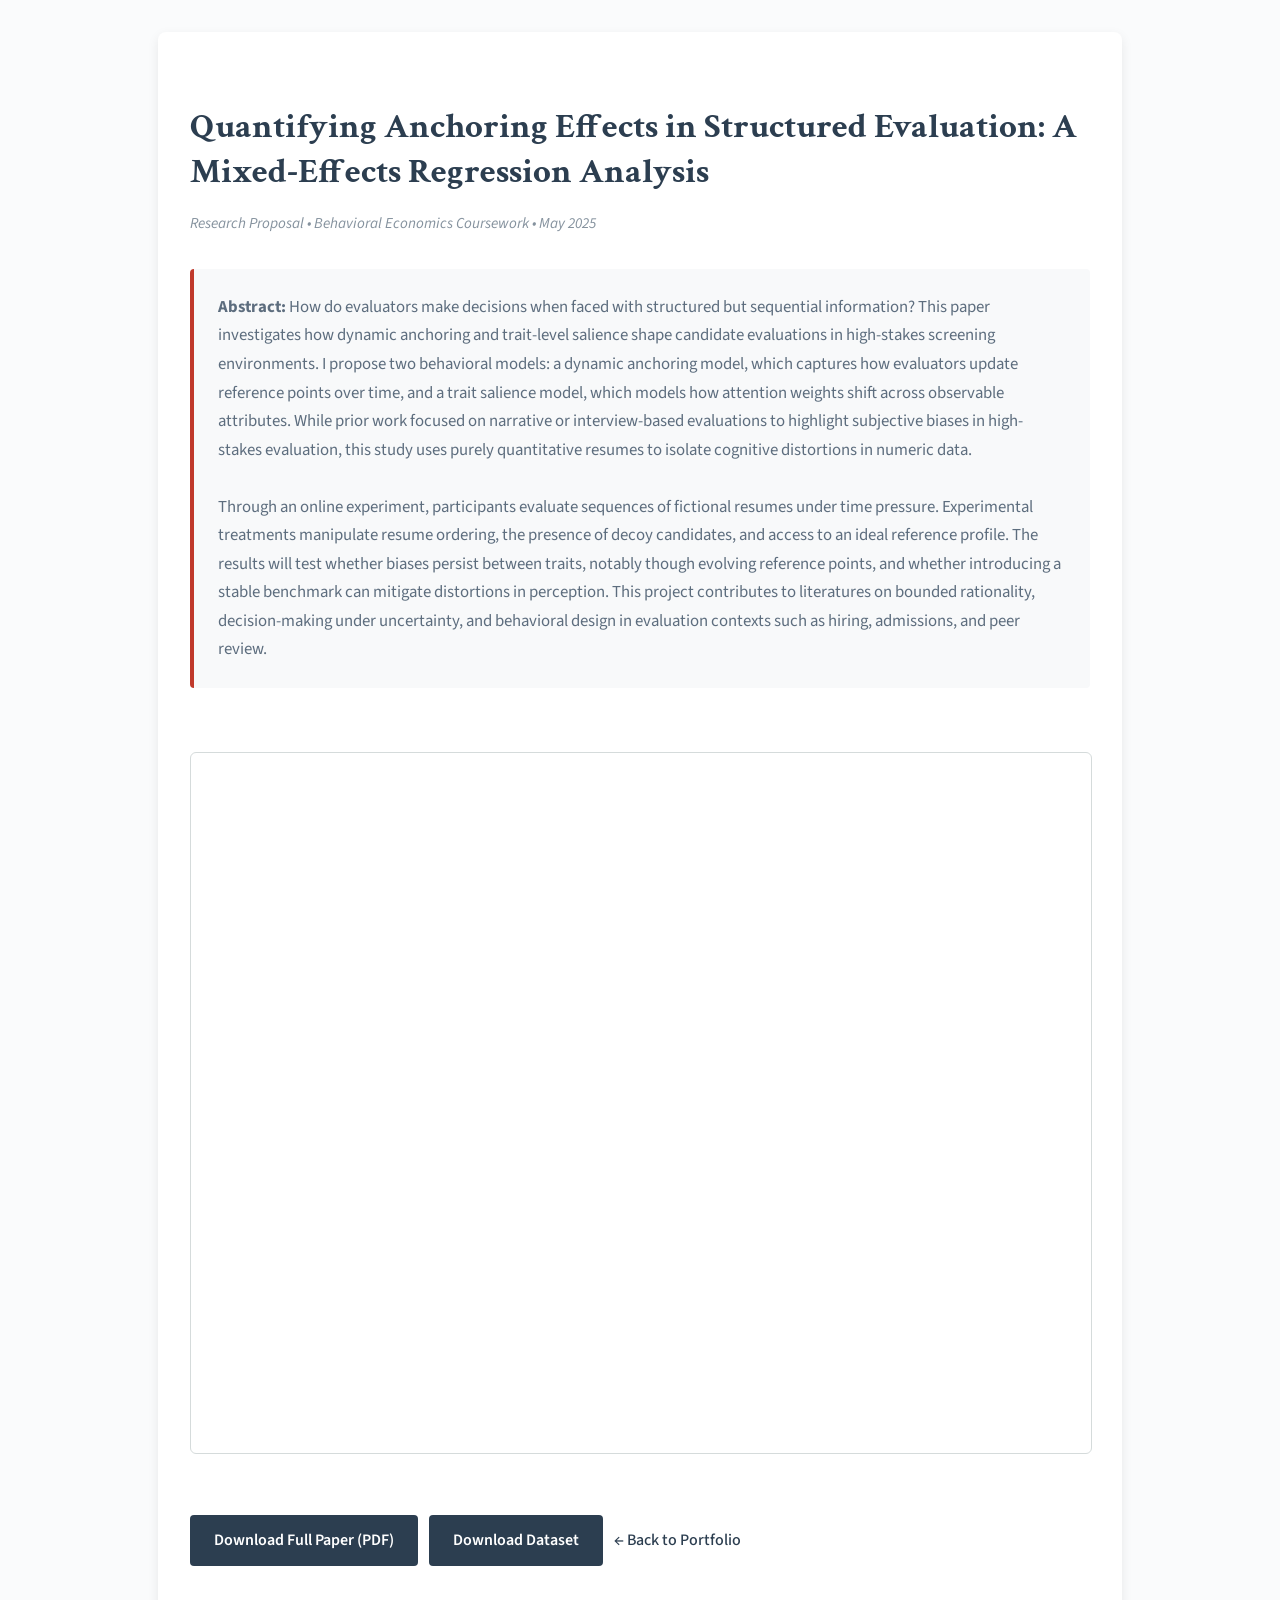
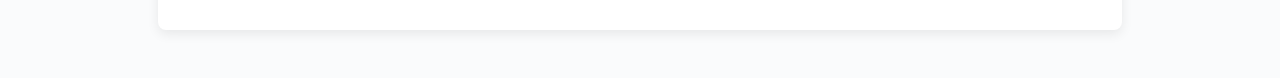
==== anchoring-analysis.html @ 55254a04 "Initial commit" ====
<!DOCTYPE html>
<html lang="en">
<head>
    <meta charset="UTF-8">
    <meta name="viewport" content="width=device-width, initial-scale=1.0">
    <title>Anchoring in Context: Decoy Effects and Dynamic Reference Distortion in
        Evaluation | Jorge Ballestero</title>
    <link href="https://fonts.googleapis.com/css2?family=Crimson+Text:ital,wght@0,400;0,600;1,400&family=Source+Sans+Pro:wght@300;400;600;700&display=swap" rel="stylesheet">
    <style>
        body {
            font-family: 'Source Sans Pro', sans-serif;
            margin: 0;
            padding: 0;
            background: #fafbfc;
            color: #2c3e50;
            line-height: 1.7;
        }
        .container {
            max-width: 900px;
            margin: auto;
            padding: 3rem 2rem;
            background: #ffffff;
            box-shadow: 0 4px 12px rgba(0,0,0,0.08);
            border-radius: 8px;
            margin-top: 2rem;
            margin-bottom: 3rem;
        }
        h1 {
            font-family: 'Crimson Text', serif;
            font-size: 2.2rem;
            margin-bottom: 1rem;
            color: #2c3e50;
            line-height: 1.3;
        }
        .meta {
            font-size: 0.95rem;
            color: #85929e;
            margin-bottom: 2rem;
            font-style: italic;
        }
        .abstract {
            font-size: 1.05rem;
            line-height: 1.7;
            color: #5d6d7e;
            margin-bottom: 2rem;
            padding: 1.5rem;
            background: #f8f9fa;
            border-left: 4px solid #c0392b;
            border-radius: 4px;
        }
        iframe {
            width: 100%;
            height: 700px;
            margin: 2rem 0;
            border: 1px solid #d5dbdb;
            border-radius: 6px;
        }
        .download-btn {
            display: inline-block;
            margin: 1rem 0.5rem 1rem 0;
            padding: 0.75rem 1.5rem;
            background-color: #2c3e50;
            color: white;
            text-decoration: none;
            font-weight: 600;
            border-radius: 4px;
            transition: background-color 0.3s ease;
        }
        .download-btn:hover {
            background-color: #34495e;
        }
        .back-link {
            display: inline-block;
            margin-top: 2rem;
            text-decoration: none;
            color: #2c3e50;
            font-weight: 500;
            border-bottom: 1px solid transparent;
            transition: all 0.3s ease;
        }
        .back-link:hover {
            color: #c0392b;
            border-bottom-color: #c0392b;
        }
    </style>
</head>
<body>
    <div class="container">
        <h1>Quantifying Anchoring Effects in Structured Evaluation: A Mixed-Effects Regression Analysis</h1>
        <div class="meta">Research Proposal • Behavioral Economics Coursework • May 2025</div>
        
        <div class="abstract">
            <strong>Abstract:</strong> How do evaluators make decisions when faced with structured but sequential information? This paper investigates how dynamic anchoring and trait-level salience shape candidate evaluations in high-stakes screening environments. I propose two behavioral models: a dynamic anchoring model, which captures how evaluators update reference points over time, and a trait salience model, which models how attention weights shift across observable attributes. While prior work focused on narrative or interview-based evaluations to highlight subjective biases in high-stakes evaluation, this study uses purely quantitative resumes to isolate cognitive distortions in numeric data. <br> <br> Through an online experiment, participants evaluate sequences of fictional resumes under time pressure. Experimental treatments manipulate resume ordering, the presence of decoy candidates, and access to an ideal reference profile. The results will test whether biases persist between traits, notably though evolving reference points, and whether introducing a stable benchmark can mitigate distortions in perception. This project contributes to literatures on bounded rationality, decision-making under uncertainty, and behavioral design in evaluation contexts such as hiring, admissions, and peer review.
        </div>
        
        <iframe src="pdf/anchoring-analysis.pdf"></iframe>
        
        <a class="download-btn" href="pdf/anchoring-analysis.pdf" download>
            Download Full Paper (PDF)
        </a>
        <a class="download-btn" href="data/anchoring-data.csv" download>
            Download Dataset
        </a>
        
        <a class="back-link" href="index.html">← Back to Portfolio</a>
    </div>
</body>
</html>
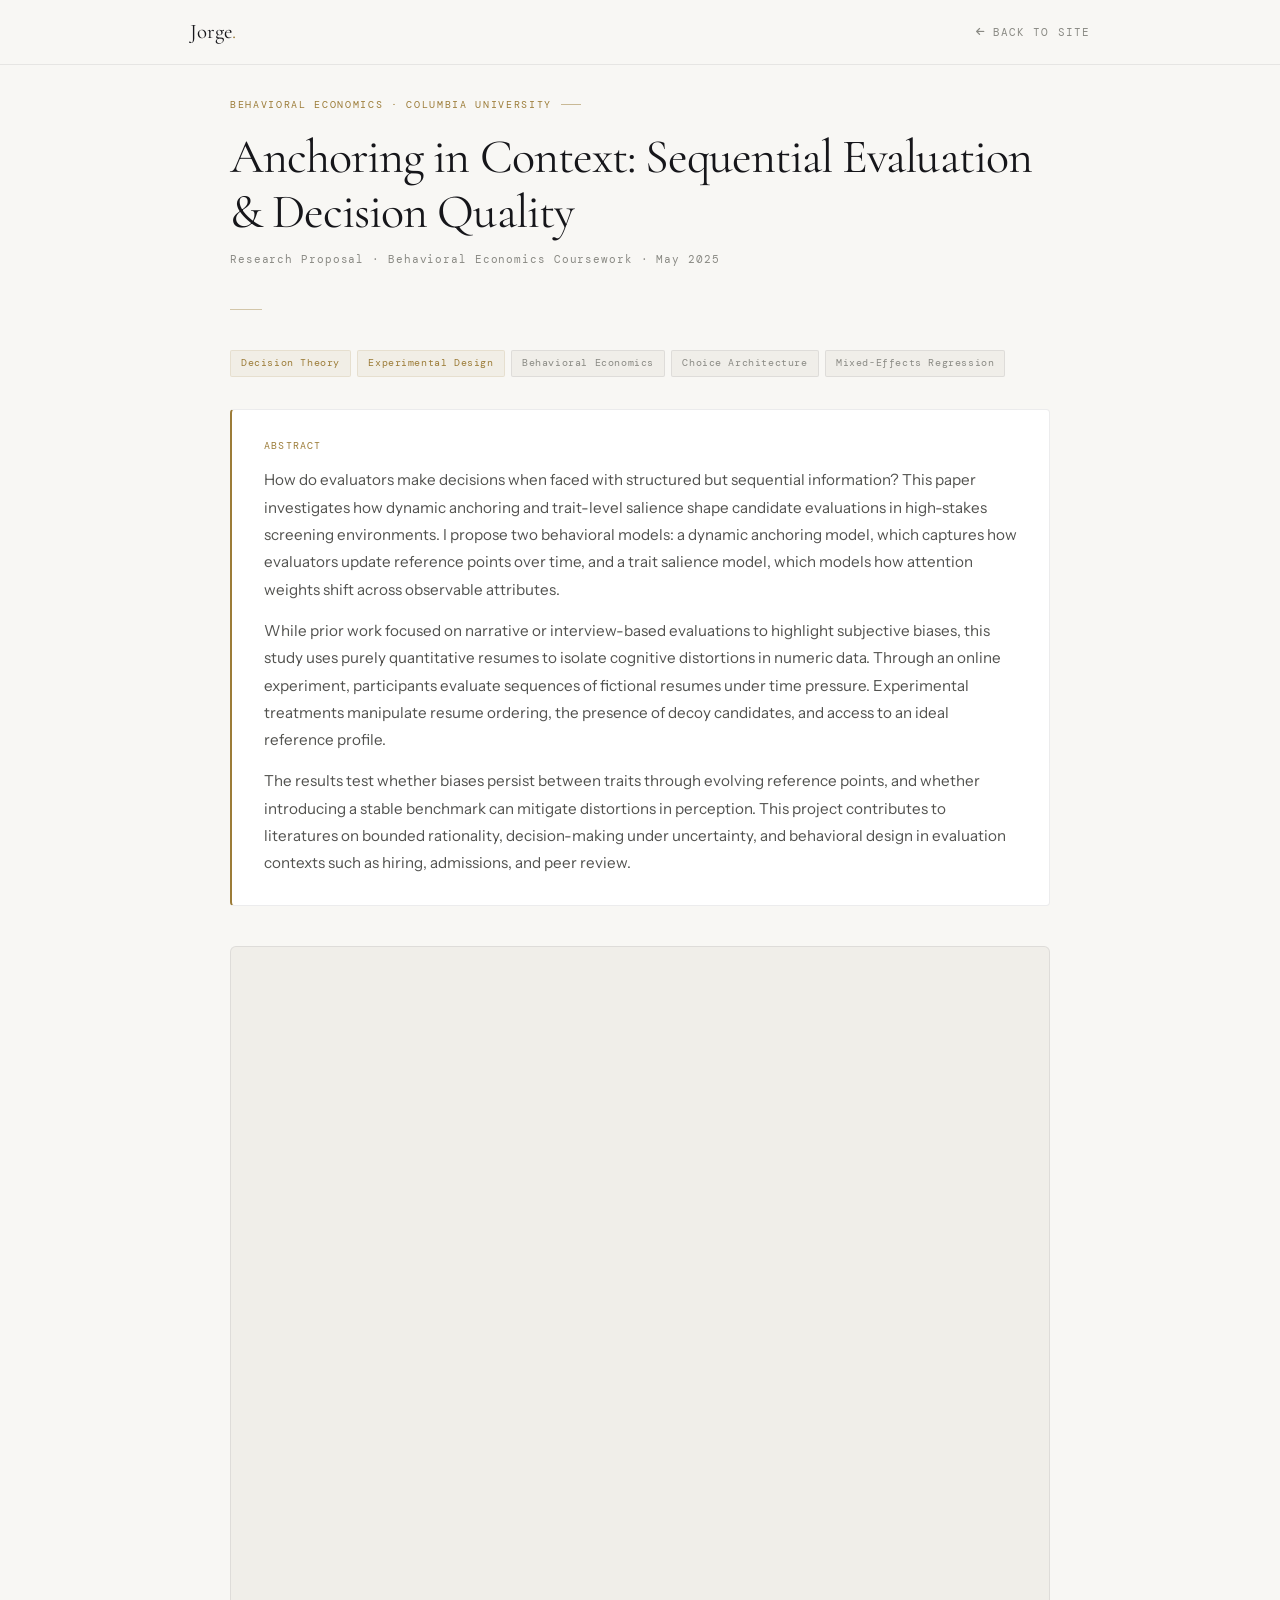
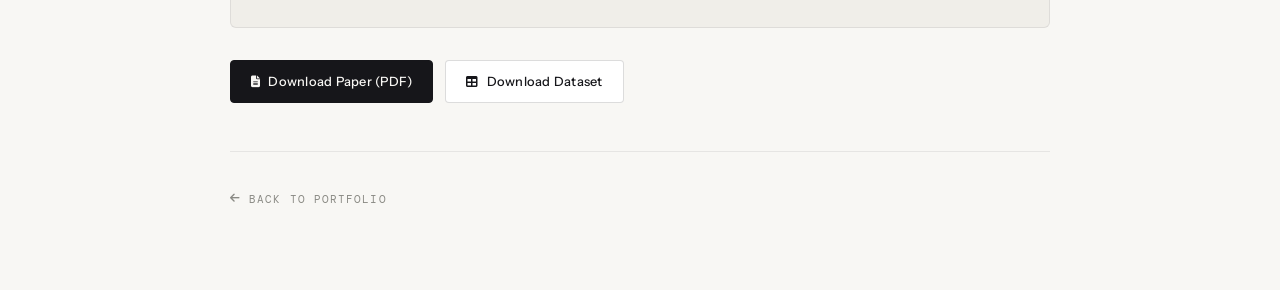
==== commit 194ffad4: "revamp" ====
--- a/anchoring-analysis.html
+++ b/anchoring-analysis.html
@@ -1,108 +1,313 @@
 <!DOCTYPE html>
 <html lang="en">
 <head>
-    <meta charset="UTF-8">
-    <meta name="viewport" content="width=device-width, initial-scale=1.0">
-    <title>Anchoring in Context: Decoy Effects and Dynamic Reference Distortion in
-        Evaluation | Jorge Ballestero</title>
-    <link href="https://fonts.googleapis.com/css2?family=Crimson+Text:ital,wght@0,400;0,600;1,400&family=Source+Sans+Pro:wght@300;400;600;700&display=swap" rel="stylesheet">
+    <meta charset="UTF-8" />
+    <meta name="viewport" content="width=device-width, initial-scale=1.0"/>
+    <link rel="preconnect" href="https://fonts.googleapis.com">
+    <link rel="preconnect" href="https://fonts.gstatic.com" crossorigin>
+    <link href="https://fonts.googleapis.com/css2?family=Cormorant+Garamond:ital,wght@0,300;0,400;0,500;0,600;1,300;1,400;1,500&family=Instrument+Sans:ital,wght@0,300;0,400;0,500;0,600;1,400&family=DM+Mono:wght@300;400;500&display=swap" rel="stylesheet">
+    <link rel="stylesheet" href="https://cdnjs.cloudflare.com/ajax/libs/font-awesome/6.5.0/css/all.min.css">
+    <title>Anchoring in Context — Jorge D. Ballestero</title>
+
     <style>
+        :root {
+            --font-display: 'Cormorant Garamond', Georgia, serif;
+            --font-body: 'Instrument Sans', -apple-system, sans-serif;
+            --font-mono: 'DM Mono', monospace;
+            --bg: #F8F7F4;
+            --bg-card: #FFFFFF;
+            --bg-secondary: #F0EEE9;
+            --text-primary: #16161A;
+            --text-secondary: #52524F;
+            --text-tertiary: #8A8A84;
+            --accent: #9C7C38;
+            --accent-soft: rgba(156, 124, 56, 0.07);
+            --accent-medium: rgba(156, 124, 56, 0.13);
+            --border: rgba(22, 22, 26, 0.08);
+            --border-strong: rgba(22, 22, 26, 0.15);
+        }
+
+        *, *::before, *::after { margin: 0; padding: 0; box-sizing: border-box; }
+
         body {
-            font-family: 'Source Sans Pro', sans-serif;
-            margin: 0;
-            padding: 0;
-            background: #fafbfc;
-            color: #2c3e50;
+            font-family: var(--font-body);
+            background: var(--bg);
+            color: var(--text-primary);
             line-height: 1.7;
-        }
-        .container {
+            font-size: 15px;
+            -webkit-font-smoothing: antialiased;
+        }
+
+        /* ── Nav ── */
+        .nav {
+            position: fixed;
+            top: 0; left: 0; right: 0;
+            z-index: 100;
+            background: color-mix(in srgb, var(--bg) 94%, transparent);
+            backdrop-filter: blur(20px);
+            border-bottom: 1px solid var(--border);
+            padding: 0 2.5rem;
+        }
+        .nav-inner {
             max-width: 900px;
-            margin: auto;
-            padding: 3rem 2rem;
-            background: #ffffff;
-            box-shadow: 0 4px 12px rgba(0,0,0,0.08);
-            border-radius: 8px;
-            margin-top: 2rem;
+            margin: 0 auto;
+            height: 64px;
+            display: flex;
+            align-items: center;
+            justify-content: space-between;
+        }
+        .nav-wordmark {
+            font-family: var(--font-display);
+            font-size: 1.3rem;
+            font-weight: 400;
+            color: var(--text-primary);
+            text-decoration: none;
+        }
+        .nav-wordmark span { color: var(--accent); }
+        .nav-back {
+            display: flex;
+            align-items: center;
+            gap: 0.5rem;
+            font-family: var(--font-mono);
+            font-size: 0.68rem;
+            letter-spacing: 0.1em;
+            text-transform: uppercase;
+            color: var(--text-tertiary);
+            text-decoration: none;
+            transition: color 0.25s ease;
+        }
+        .nav-back:hover { color: var(--accent); }
+        .nav-back i { font-size: 0.6rem; }
+
+        /* ── Page ── */
+        .page {
+            max-width: 900px;
+            margin: 0 auto;
+            padding: 6rem 2.5rem 5rem;
+        }
+
+        /* ── Header ── */
+        .page-label {
+            font-family: var(--font-mono);
+            font-size: 0.65rem;
+            letter-spacing: 0.16em;
+            text-transform: uppercase;
+            color: var(--accent);
+            display: flex;
+            align-items: center;
+            gap: 0.6rem;
+            margin-bottom: 1rem;
+        }
+        .page-label::after {
+            content: '';
+            display: block;
+            width: 20px;
+            height: 1px;
+            background: var(--accent);
+            opacity: 0.5;
+        }
+        .page-title {
+            font-family: var(--font-display);
+            font-size: clamp(2rem, 4vw, 3rem);
+            font-weight: 400;
+            line-height: 1.15;
+            letter-spacing: -0.02em;
+            color: var(--text-primary);
+            margin-bottom: 0.6rem;
+        }
+        .page-meta {
+            font-family: var(--font-mono);
+            font-size: 0.7rem;
+            letter-spacing: 0.08em;
+            color: var(--text-tertiary);
+            margin-bottom: 2.5rem;
+        }
+
+        /* ── Divider ── */
+        .rule {
+            width: 32px;
+            height: 1px;
+            background: var(--accent);
+            opacity: 0.4;
+            margin-bottom: 2.5rem;
+        }
+
+        /* ── Abstract block ── */
+        .abstract {
+            background: var(--bg-card);
+            border: 1px solid var(--border);
+            border-left: 2px solid var(--accent);
+            border-radius: 4px;
+            padding: 1.75rem 2rem;
+            margin-bottom: 2.5rem;
+        }
+        .abstract-label {
+            font-family: var(--font-mono);
+            font-size: 0.62rem;
+            letter-spacing: 0.12em;
+            text-transform: uppercase;
+            color: var(--accent);
+            margin-bottom: 0.75rem;
+        }
+        .abstract p {
+            font-size: 0.95rem;
+            color: var(--text-secondary);
+            line-height: 1.8;
+            font-weight: 300;
+            margin-bottom: 0.85rem;
+        }
+        .abstract p:last-child { margin-bottom: 0; }
+
+        /* ── Embed ── */
+        .embed-wrapper {
+            border: 1px solid var(--border);
+            border-radius: 6px;
+            overflow: hidden;
+            margin-bottom: 2rem;
+            background: var(--bg-secondary);
+        }
+        .embed-wrapper iframe {
+            width: 100%;
+            height: 680px;
+            border: none;
+            display: block;
+        }
+
+        /* ── Actions ── */
+        .actions {
+            display: flex;
+            flex-wrap: wrap;
+            gap: 0.75rem;
             margin-bottom: 3rem;
         }
-        h1 {
-            font-family: 'Crimson Text', serif;
-            font-size: 2.2rem;
-            margin-bottom: 1rem;
-            color: #2c3e50;
-            line-height: 1.3;
-        }
-        .meta {
-            font-size: 0.95rem;
-            color: #85929e;
+        .btn {
+            display: inline-flex;
+            align-items: center;
+            gap: 0.5rem;
+            font-family: var(--font-body);
+            font-size: 0.8rem;
+            font-weight: 500;
+            letter-spacing: 0.02em;
+            padding: 10px 20px;
+            border-radius: 4px;
+            text-decoration: none;
+            transition: all 0.25s ease;
+            border: 1px solid var(--border-strong);
+            color: var(--text-primary);
+            background: var(--bg-card);
+        }
+        .btn:hover {
+            border-color: var(--accent);
+            color: var(--accent);
+            background: var(--accent-soft);
+        }
+        .btn--primary {
+            background: var(--text-primary);
+            color: var(--bg);
+            border-color: var(--text-primary);
+        }
+        .btn--primary:hover {
+            background: var(--accent);
+            border-color: var(--accent);
+            color: #fff;
+        }
+        .btn i { font-size: 0.75rem; }
+
+        /* ── Footer ── */
+        .page-footer {
+            padding-top: 2rem;
+            border-top: 1px solid var(--border);
+        }
+        .footer-back {
+            font-family: var(--font-mono);
+            font-size: 0.68rem;
+            letter-spacing: 0.1em;
+            text-transform: uppercase;
+            color: var(--text-tertiary);
+            text-decoration: none;
+            display: inline-flex;
+            align-items: center;
+            gap: 0.5rem;
+            transition: color 0.25s ease;
+        }
+        .footer-back:hover { color: var(--accent); }
+
+        /* ── Tags ── */
+        .tags {
+            display: flex;
+            flex-wrap: wrap;
+            gap: 0.4rem;
             margin-bottom: 2rem;
-            font-style: italic;
-        }
-        .abstract {
-            font-size: 1.05rem;
-            line-height: 1.7;
-            color: #5d6d7e;
+        }
+        .tag {
+            font-family: var(--font-mono);
+            font-size: 0.62rem;
+            letter-spacing: 0.06em;
+            color: var(--text-tertiary);
+            background: var(--bg-secondary);
+            border: 1px solid var(--border);
+            padding: 4px 10px;
+            border-radius: 2px;
+        }
+        .tag--accent {
+            color: var(--accent);
+            background: var(--accent-soft);
+            border-color: var(--accent-medium);
+        }
+
+        /* ── Preview image ── */
+        .preview-img {
+            width: 100%;
+            border-radius: 6px;
+            border: 1px solid var(--border);
             margin-bottom: 2rem;
-            padding: 1.5rem;
-            background: #f8f9fa;
-            border-left: 4px solid #c0392b;
-            border-radius: 4px;
-        }
-        iframe {
-            width: 100%;
-            height: 700px;
-            margin: 2rem 0;
-            border: 1px solid #d5dbdb;
-            border-radius: 6px;
-        }
-        .download-btn {
-            display: inline-block;
-            margin: 1rem 0.5rem 1rem 0;
-            padding: 0.75rem 1.5rem;
-            background-color: #2c3e50;
-            color: white;
-            text-decoration: none;
-            font-weight: 600;
-            border-radius: 4px;
-            transition: background-color 0.3s ease;
-        }
-        .download-btn:hover {
-            background-color: #34495e;
-        }
-        .back-link {
-            display: inline-block;
-            margin-top: 2rem;
-            text-decoration: none;
-            color: #2c3e50;
-            font-weight: 500;
-            border-bottom: 1px solid transparent;
-            transition: all 0.3s ease;
-        }
-        .back-link:hover {
-            color: #c0392b;
-            border-bottom-color: #c0392b;
+            display: block;
+        }
+
+        @media (max-width: 600px) {
+            .page { padding: 5rem 1.5rem 4rem; }
+            .nav { padding: 0 1.5rem; }
+            .actions { flex-direction: column; }
+            .btn { justify-content: center; }
         }
     </style>
 </head>
 <body>
-    <div class="container">
-        <h1>Quantifying Anchoring Effects in Structured Evaluation: A Mixed-Effects Regression Analysis</h1>
-        <div class="meta">Research Proposal • Behavioral Economics Coursework • May 2025</div>
-        
+
+    <nav class="nav">
+        <div class="nav-inner">
+            <a href="index.html" class="nav-wordmark">Jorge<span>.</span></a>
+            <a href="index.html" class="nav-back"><i class="fas fa-arrow-left"></i> Back to site</a>
+        </div>
+    </nav>
+    <main class="page">
+        <p class="page-label">Behavioral Economics · Columbia University</p>
+        <h1 class="page-title">Anchoring in Context: Sequential Evaluation & Decision Quality</h1>
+        <p class="page-meta">Research Proposal · Behavioral Economics Coursework · May 2025</p>
+        <div class="rule"></div>
+        <div class="tags">
+            <span class="tag tag--accent">Decision Theory</span>
+            <span class="tag tag--accent">Experimental Design</span>
+            <span class="tag">Behavioral Economics</span>
+            <span class="tag">Choice Architecture</span>
+            <span class="tag">Mixed-Effects Regression</span>
+        </div>
         <div class="abstract">
-            <strong>Abstract:</strong> How do evaluators make decisions when faced with structured but sequential information? This paper investigates how dynamic anchoring and trait-level salience shape candidate evaluations in high-stakes screening environments. I propose two behavioral models: a dynamic anchoring model, which captures how evaluators update reference points over time, and a trait salience model, which models how attention weights shift across observable attributes. While prior work focused on narrative or interview-based evaluations to highlight subjective biases in high-stakes evaluation, this study uses purely quantitative resumes to isolate cognitive distortions in numeric data. <br> <br> Through an online experiment, participants evaluate sequences of fictional resumes under time pressure. Experimental treatments manipulate resume ordering, the presence of decoy candidates, and access to an ideal reference profile. The results will test whether biases persist between traits, notably though evolving reference points, and whether introducing a stable benchmark can mitigate distortions in perception. This project contributes to literatures on bounded rationality, decision-making under uncertainty, and behavioral design in evaluation contexts such as hiring, admissions, and peer review.
-        </div>
-        
-        <iframe src="pdf/anchoring-analysis.pdf"></iframe>
-        
-        <a class="download-btn" href="pdf/anchoring-analysis.pdf" download>
-            Download Full Paper (PDF)
-        </a>
-        <a class="download-btn" href="data/anchoring-data.csv" download>
-            Download Dataset
-        </a>
-        
-        <a class="back-link" href="index.html">← Back to Portfolio</a>
-    </div>
+            <div class="abstract-label">Abstract</div>
+            <p>How do evaluators make decisions when faced with structured but sequential information? This paper investigates how dynamic anchoring and trait-level salience shape candidate evaluations in high-stakes screening environments. I propose two behavioral models: a dynamic anchoring model, which captures how evaluators update reference points over time, and a trait salience model, which models how attention weights shift across observable attributes.</p>
+            <p>While prior work focused on narrative or interview-based evaluations to highlight subjective biases, this study uses purely quantitative resumes to isolate cognitive distortions in numeric data. Through an online experiment, participants evaluate sequences of fictional resumes under time pressure. Experimental treatments manipulate resume ordering, the presence of decoy candidates, and access to an ideal reference profile.</p>
+            <p>The results test whether biases persist between traits through evolving reference points, and whether introducing a stable benchmark can mitigate distortions in perception. This project contributes to literatures on bounded rationality, decision-making under uncertainty, and behavioral design in evaluation contexts such as hiring, admissions, and peer review.</p>
+        </div>
+        <div class="embed-wrapper">
+            <iframe src="pdf/anchoring-analysis.pdf" title="Anchoring Analysis Paper"></iframe>
+        </div>
+        <div class="actions">
+            <a href="pdf/anchoring-analysis.pdf" download class="btn btn--primary"><i class="fas fa-file-alt"></i> Download Paper (PDF)</a>
+            <a href="data/anchoring-data.csv" download class="btn"><i class="fas fa-table"></i> Download Dataset</a>
+        </div>
+        <div class="page-footer">
+            <a href="index.html" class="footer-back"><i class="fas fa-arrow-left"></i> Back to portfolio</a>
+        </div>
+    </main>
 </body>
 </html>
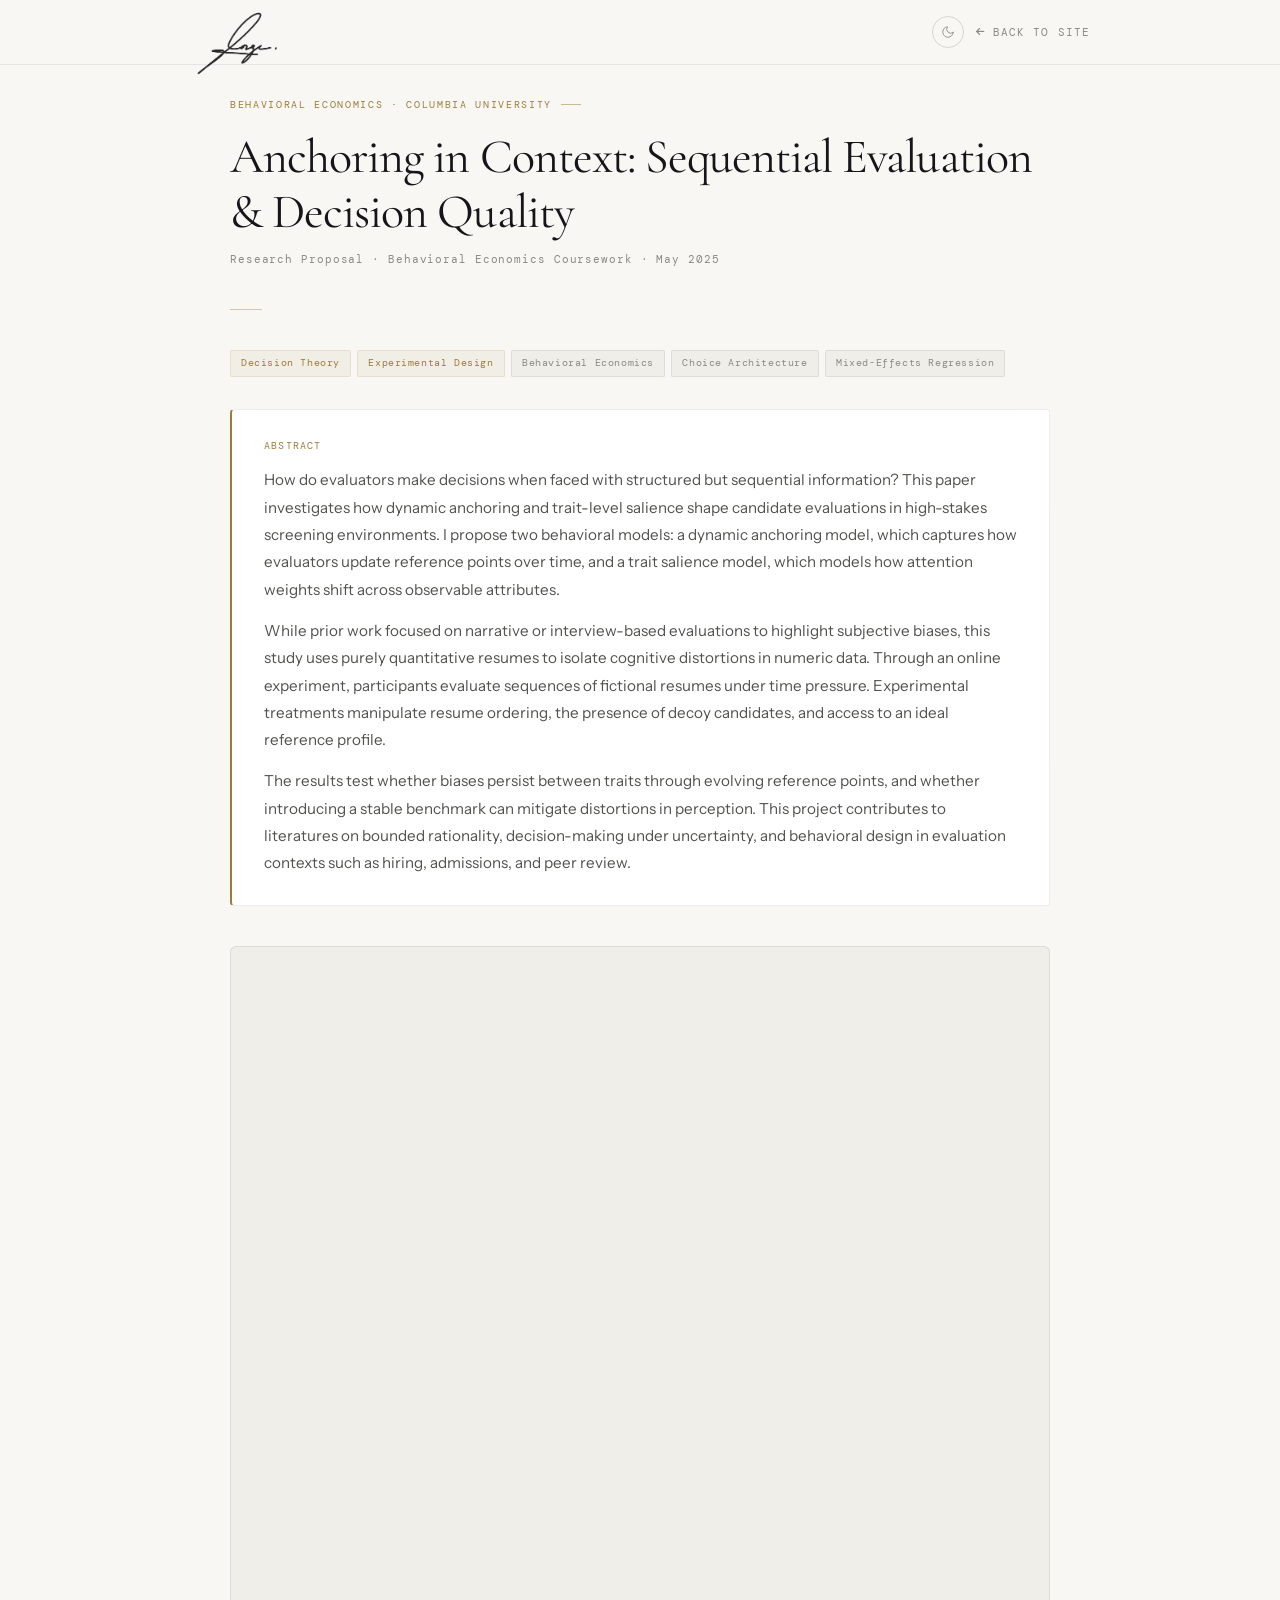
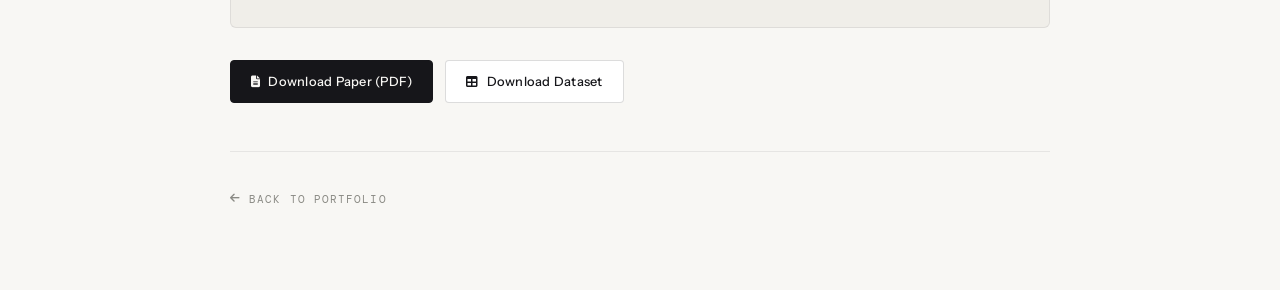
==== commit 147c6fca: "improved UI" ====
--- a/anchoring-analysis.html
+++ b/anchoring-analysis.html
@@ -1,5 +1,5 @@
 <!DOCTYPE html>
-<html lang="en">
+<html lang="en" data-theme="light">
 <head>
     <meta charset="UTF-8" />
     <meta name="viewport" content="width=device-width, initial-scale=1.0"/>
@@ -27,6 +27,20 @@
             --border-strong: rgba(22, 22, 26, 0.15);
         }
 
+        [data-theme="dark"] {
+            --bg: #0D0D0C;
+            --bg-card: #161614;
+            --bg-secondary: #1E1E1B;
+            --text-primary: #EEECEA;
+            --text-secondary: #9A9A92;
+            --text-tertiary: #64645E;
+            --accent: #C4A46B;
+            --accent-soft: rgba(196, 164, 107, 0.07);
+            --accent-medium: rgba(196, 164, 107, 0.13);
+            --border: rgba(238, 236, 234, 0.06);
+            --border-strong: rgba(238, 236, 234, 0.11);
+        }
+
         *, *::before, *::after { margin: 0; padding: 0; box-sizing: border-box; }
 
         body {
@@ -36,6 +50,7 @@
             line-height: 1.7;
             font-size: 15px;
             -webkit-font-smoothing: antialiased;
+            transition: background 0.4s ease, color 0.4s ease;
         }
 
         /* ── Nav ── */
@@ -47,6 +62,7 @@
             backdrop-filter: blur(20px);
             border-bottom: 1px solid var(--border);
             padding: 0 2.5rem;
+            transition: background 0.4s ease, border-color 0.4s ease;
         }
         .nav-inner {
             max-width: 900px;
@@ -57,13 +73,25 @@
             justify-content: space-between;
         }
         .nav-wordmark {
-            font-family: var(--font-display);
-            font-size: 1.3rem;
-            font-weight: 400;
-            color: var(--text-primary);
+            display: flex;
+            align-items: center;
             text-decoration: none;
         }
-        .nav-wordmark span { color: var(--accent); }
+        .nav-signature {
+            height: 90px;
+            width: auto;
+            display: block;
+            opacity: 0.85;
+            transition: opacity 0.25s ease;
+            margin-top: 25px;
+        }
+        .nav-signature:hover { opacity: 1; }
+        [data-theme="dark"] .nav-signature { filter: invert(1); }
+        .nav-right {
+            display: flex;
+            align-items: center;
+            gap: 0.75rem;
+        }
         .nav-back {
             display: flex;
             align-items: center;
@@ -78,6 +106,25 @@
         }
         .nav-back:hover { color: var(--accent); }
         .nav-back i { font-size: 0.6rem; }
+        .theme-btn {
+            background: none;
+            border: 1px solid var(--border-strong);
+            cursor: pointer;
+            width: 32px;
+            height: 32px;
+            border-radius: 50%;
+            display: flex;
+            align-items: center;
+            justify-content: center;
+            color: var(--text-tertiary);
+            transition: border-color 0.25s ease, background 0.25s ease, color 0.25s ease;
+        }
+        .theme-btn:hover { border-color: var(--accent); background: var(--accent-soft); color: var(--accent); }
+        .theme-icon { width: 14px; height: 14px; stroke-linecap: round; stroke-linejoin: round; }
+        [data-theme="light"] .theme-icon.sun { display: none; }
+        [data-theme="light"] .theme-icon.moon { display: block; }
+        [data-theme="dark"] .theme-icon.sun { display: block; }
+        [data-theme="dark"] .theme-icon.moon { display: none; }
 
         /* ── Page ── */
         .page {
@@ -276,8 +323,16 @@
 
     <nav class="nav">
         <div class="nav-inner">
-            <a href="index.html" class="nav-wordmark">Jorge<span>.</span></a>
-            <a href="index.html" class="nav-back"><i class="fas fa-arrow-left"></i> Back to site</a>
+            <a href="index.html" class="nav-wordmark">
+                <img src="assets/signature.png" alt="Jorge Ballestero" class="nav-signature">
+            </a>
+            <div class="nav-right">
+                <button class="theme-btn" id="theme-btn" aria-label="Toggle dark mode">
+                    <svg class="theme-icon moon" viewBox="0 0 24 24" fill="none" stroke="currentColor" stroke-width="1.5"><path d="M21 12.79A9 9 0 1 1 11.21 3 7 7 0 0 0 21 12.79z"/></svg>
+                    <svg class="theme-icon sun" viewBox="0 0 24 24" fill="none" stroke="currentColor" stroke-width="1.5"><circle cx="12" cy="12" r="5"/><line x1="12" y1="1" x2="12" y2="3"/><line x1="12" y1="21" x2="12" y2="23"/><line x1="4.22" y1="4.22" x2="5.64" y2="5.64"/><line x1="18.36" y1="18.36" x2="19.78" y2="19.78"/><line x1="1" y1="12" x2="3" y2="12"/><line x1="21" y1="12" x2="23" y2="12"/><line x1="4.22" y1="19.78" x2="5.64" y2="18.36"/><line x1="18.36" y1="5.64" x2="19.78" y2="4.22"/></svg>
+                </button>
+                <a href="index.html" class="nav-back"><i class="fas fa-arrow-left"></i> Back to site</a>
+            </div>
         </div>
     </nav>
     <main class="page">
@@ -309,5 +364,18 @@
             <a href="index.html" class="footer-back"><i class="fas fa-arrow-left"></i> Back to portfolio</a>
         </div>
     </main>
+
+    <script>
+        (function () {
+            var html = document.documentElement;
+            var saved = localStorage.getItem('theme');
+            if (saved) html.setAttribute('data-theme', saved);
+            document.getElementById('theme-btn').addEventListener('click', function () {
+                var next = html.getAttribute('data-theme') === 'light' ? 'dark' : 'light';
+                html.setAttribute('data-theme', next);
+                localStorage.setItem('theme', next);
+            });
+        })();
+    </script>
 </body>
 </html>
